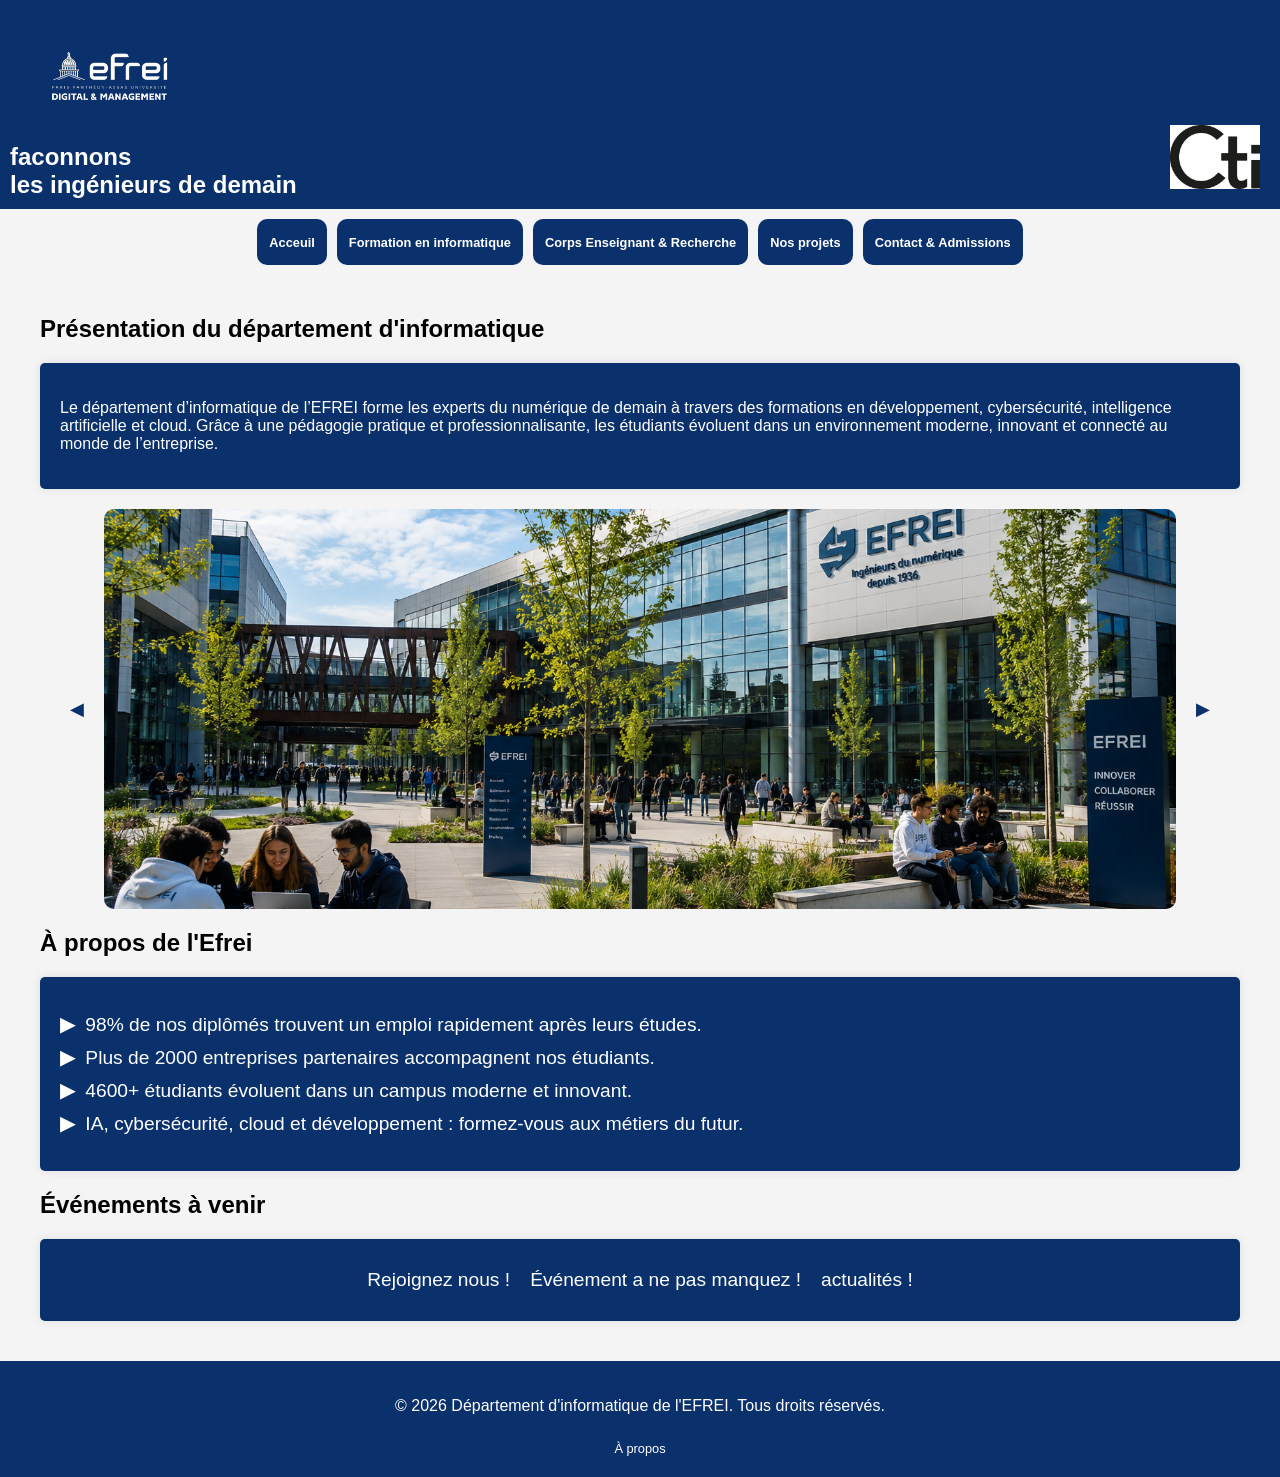
==== index.html @ edd246b7 "Rename html/index.html to index.html" ====
<!DOCTYPE html>
<html lang="fr">

<head>
    <meta charset="UTF-8">
    <meta name="viewport" content="width=device-width, initial-scale=1.0">
    <title>Département d'informatique de l'EFREI</title>
    <link rel="stylesheet" href="../css/style.css">
    <script src="../js/carousel.js"></script>

</head>

<body>


    <header>
        <img src="../img/logo_efrei.3.png" alt="">
        <h2>faconnons</h2>
        <h2>les ingénieurs de demain</h2>
        <img src="../img/cti-logo-black.jpg" alt="Logo CTI" class="cti-logo">
    </header>

    <div class="nav-container">
        <nav>
            <a href="./index.html">Acceuil</a>
            <a href="./formation.html">Formation en informatique</a>
            <a href="./enseignants.html">Corps Enseignant & Recherche</a>
            <a href="./projets.html">Nos projets</a>
            <a href="./contact.html">Contact & Admissions</a>
        </nav>
    </div>

    <div class="container">
        <h2>Présentation du département d'informatique</h2>

        <div class="presentation">
            <section>
                <p>Le département d’informatique de l’EFREI forme les experts du numérique de demain à travers des
                    formations en développement, cybersécurité, intelligence artificielle et cloud. Grâce à une
                    pédagogie pratique et professionnalisante, les étudiants évoluent dans un environnement moderne,
                    innovant et connecté au monde de l’entreprise.
                </p>
            </section>
        </div>

        <div class="carousel-container">

            <button id="prev">◀</button>

            <section class="carousel">
                <div class="carousel-inner" id="carousel-home">
                    <div class="carousel-item">
                        <img src="../img/4.png" alt="Campus EFREI">
                    </div>
                    <div class="carousel-item">
                        <img src="../img/2.png" alt="Laboratoire informatique">
                    </div>
                    <div class="carousel-item">
                        <img src="../img/3.png" alt="Projet étudiant">
                    </div>
                    <div class="carousel-item">
                        <img src="../img/1.png" alt="Conférence technologique">
                    </div>
                </div>
            </section>

            <button id="next">▶</button>

        </div>

        <div>
            <h2>À propos de l'Efrei</h2>
            <section class="info">
                <ul>
                    <li>98% de nos diplômés trouvent un emploi rapidement après leurs études.</li>
                    <li> Plus de 2000 entreprises partenaires accompagnent nos étudiants.</li>
                    <li> 4600+ étudiants évoluent dans un campus moderne et innovant.</li>
                    <li> IA, cybersécurité, cloud et développement : formez-vous aux métiers du futur.</li>
                </ul>

            </section>
        </div>

        <div>
            <h2>Événements à venir</h2>
            <section class="link">

                <a href="https://www.efrei.fr/popin-evenement-95308">Rejoignez nous !</a>
                <a href="https://www.efrei.fr/evenement/journee-immersion-paris/">Événement a ne pas manquez !</a>
                <a href="https://www.efrei.fr/recherche/?cpt=post">actualités !</a>
            </section>
        </div>

    </div>

    <footer>
        <p>&copy; 2026 Département d'informatique de l'EFREI. Tous droits réservés.</p>
        <a href="./apropos.html">À propos</a>
    </footer>


</body>

</html>
---- css/style.css ----
/*global*/

body {
    font-family: "Roboto", sans-serif;
    margin: 0;
    padding: 0;
    background-color: #f4f4f4;
}

header {
    background-color: #0A316C;
    color: white;
    text-align: center;
    padding: 10px;
    position: relative;
}

header img {
    width: 200px;
    height: auto;
    display: block;
}

.cti-logo {
    position: absolute;
    right: 20px;
    bottom: 20px;
    width: 90px;
    height: auto;
}

header h1 {
    font-family: "Poppins", sans-serif;
    margin: 0;
    font-size: clamp(24px, 2.5vw, 36px);
}

header h2 {
    margin: 0px;
    font-size: clamp(16px, 2vw, 24px);
    text-align: left;
}

a {
    color: inherit;
    text-decoration: none;
}

.nav-container nav{
    display: flex;
    justify-content: center;
    gap: 10px;
    margin: 10px;
}

.nav-container nav a {
    display: flex;
    align-items: center;
    justify-content: center;
    text-align: center;
    color: white;
    text-decoration: none;
    font-family: "Roboto", sans-serif;
    font-size: clamp(11px, 1vw, 15px);
    font-weight: 600;
    padding: 6px 12px;
    min-height: 34px;
    border-radius: 10px;
    background-color: #0A316C;
    transition: 0.3s;
}

.nav-container nav a:hover {
    background-color: #81ECEC;
}

footer {
    background-color: #0A316C;
    color: white;
    text-align: center;
    padding: 20px;
}

footer a {
    color: white;
    text-decoration: none;
    font-size: clamp(12px, 1vw, 16px);
    margin-top: 10px;
    display: inline-block;
}

footer a:hover {
    color: #81ECEC;
}

.container {
    max-width: 1200px;
    margin: 0 auto;
    padding: 20px;
}










/*acceuil*/

.presentation {
    background-color: #0A316C;
    color: white;
    padding: 20px;
    margin-bottom: 20px;
    border-radius: 5px;
    box-shadow: 0 0 10px rgba(0, 0, 0, 0.1);
    font-family: "Roboto", sans-serif;
}

.carousel-container {
    display: flex;
    align-items: center;
    justify-content: center;
    margin: 10px;
}

.carousel {
    width: 100%;
    overflow: hidden;
    border-radius: 10px;
}

.carousel-inner {
    display: flex;
    width: 100%;
    transition: transform 0.9s ease;
}

.carousel-item {
    min-width: 100%;
    box-sizing: border-box;
}

.carousel-item img {
    display: block;
    width: 100%;
    height: 400px;
    object-fit: cover;
}

.carousel-container button {
    background-color: #f4f4f4;
    color: #0A316C;
    border: none;
    padding: 10px;
    cursor: pointer;
    font-size: 18px;
    margin: 0 10px;
}

.carousel-container button:hover {
    color: #81ECEC;
}

.info {
    background-color: #0A316C;
    padding: 20px;
    margin-bottom: 20px;
    border-radius: 5px;
    box-shadow: 0 0 10px rgba(0, 0, 0, 0.1);
    color: white;
}

.info li {
    margin-bottom: 10px;
    font-size: clamp(14px, 1.5vw, 20px);
}

.info ul {
    list-style: none;
    padding-left: 0;
}

.info li::before {
    content: "▶  ";
    color: white;
    font-weight: bold;
    margin-right: 5px;
}

.link {
    display: flex;
    justify-content: center;
    background-color: #0A316C;
    padding: 20px;
    margin-bottom: 20px;
    border-radius: 5px;
    box-shadow: 0 0 10px rgba(0, 0, 0, 0.1);

}

.link a {
    color: white;
    text-decoration: none;
    font-size: clamp(14px, 1.5vw, 20px);
    padding: 10px;
}

.link a:hover{
    color: #81ECEC;
}








/* contat */
.map-container {
    width: 100%;
    margin-bottom: 50px;
}
.map {
    width: 100%;
    height: 450px;
    border: 0;
}

.coo {
    color: white;
    background-color: #0A316C;
    padding: 20px;
    margin-bottom: 20px;
    border-radius: 5px;
    box-shadow: 0 0 10px rgba(0, 0, 0, 0.1);
}

.contact{
    display: flex;
    flex-direction: column;
    align-items: center;
}

.form-container {
    background-color: #0A316C;
    padding: 20px;
    border-radius: 5px;
    box-shadow: 0 0 10px rgba(0, 0, 0, 0.1);
    color: white;
}

.form-container form {
    display: flex;
    flex-direction: column;
    gap: 15px;
    border-radius: 5px;
}

.form-container label {
    font-size: clamp(14px, 1.5vw, 20px);
}

.form-container input, .form-container textarea {
    padding: 10px;
    border: none;
    border-radius: 5px;
    font-size: clamp(14px, 1.5vw, 20px);
}

.form-container button {
    background-color: #0A316C;
    color: white;
    border: none;
    padding: 10px;
    cursor: pointer;
    font-size: clamp(14px, 1.5vw, 20px);
    border-radius: 5px;
}

.form-container button:hover {
    background-color: #81ECEC;
}

.carousel-item-form {
    width: 100%;
    min-width: 100%;
    flex-shrink: 0;
    box-sizing: border-box;
    background-color: #0A316C;
    color: white;
    padding: 30px;
    border-radius: 10px;
    font-size: 24px;
    font-weight: bold;
}

.procedure {
    background-color: #0A316C;
    color: white;
    padding: 20px;
    margin-bottom: 20px;
    border-radius: 5px;
    box-shadow: 0 0 10px rgba(0, 0, 0, 0.1);
}

.procedure ul {
    list-style: none;
    padding-left: 0;
}

.procedure ol {
    margin-bottom: 10px;
    font-size: clamp(14px, 1.5vw, 20px);
}

.procedure li {
    margin-bottom: 15px;
    font-size: clamp(14px, 1.5vw, 20px);
}










/* formation */
.formation-presentation {
    background-color: #0A316C;
    color: white;
    padding: 20px;
    margin-bottom: 20px;
    border-radius: 5px;
    box-shadow: 0 0 10px rgba(0, 0, 0, 0.1);
}

.formation-table {
    margin-bottom: 40px;
}

.formation-table table {
    width: 100%;
    border-collapse: collapse;
    background-color: white;
}

.formation-table th {
    background-color: #0A316C;
    color: white;
    padding: 15px;
    text-align: left;
    border: 1px solid #dcdcdc;
}

.formation-table td {
    padding: 15px;
    border-bottom: 1px solid #ddd;
    vertical-align: top;
    border: 1px solid #dcdcdc;
}

.formation-table tr:hover {
    background-color: #f5f5f5;
}

.table-responsive {
    width: 100%;
    overflow-x: auto;
}








/*enseignants*/

.teachers-grid {
    display: grid;
    grid-template-columns: repeat(auto-fit, minmax(250px, 1fr));
    gap: 20px;
}

.teacher-card {
    background-color: white;
    padding: 20px;
    border-radius: 10px;
    box-shadow: 0 0 10px rgba(0,0,0,0.1);
    position: relative;
    overflow: hidden;
    text-align: center;
}

.teacher-card img {
    width: 120px;
    height: 120px;
    border-radius: 50%;
    object-fit: cover;
    margin-bottom: 15px;
}

.teacher-role {
    color: #0A316C;
    font-weight: bold;
}

.teacher-popup {
    position: absolute;
    left: 0;
    bottom: -100%;
    width: 100%;
    background-color: rgba(10, 49, 108, 0.95);
    color: white;
    padding: 20px;
    box-sizing: border-box;
    transition: bottom 0.4s ease;

}

.teacher-card:hover .teacher-popup {
    bottom: 0;
}












/* pro*/

.project {
    color: #000000;
    font-weight: bold;
    margin-bottom: 10px;
}


.project-card {
    background-color: #0A316C;
    color: white;
    padding: 20px;
    margin-bottom: 20px;
    border-radius: 5px;
    box-shadow: 0 0 10px rgba(0, 0, 0, 0.1);
}

.project-role {
    color: #ffffff;
    font-weight: bold;
    margin-top: 10px;
}

.cyber-container {
    color: rgb(0, 0, 0);
    padding: 20px;
    margin-bottom: 20px;
    border-radius: 5px;
    display: flex;
    flex-direction: column;
    align-items: center;
}

.cyber-container form {
    display: flex;
    flex-direction: column;
    align-items: center;
}










/*chatbot*/

.chatbot-container {

    max-width: 800px;

    margin: 40px auto;

    background-color: #ffffff;

    padding: 25px;

    border-radius: 10px;

    color: white;

    box-shadow: 0 0 10px rgba(0,0,0,0.2);
}

.chatbot-container h1 {

    text-align: center;

    margin-bottom: 20px;
}

.chatbox {
    height: 400px;
    overflow-y: auto;
    background-color: white;
    border-radius: 10px;
    padding: 20px;
    margin-bottom: 20px;
}

.user-message {
    background-color: #000000;
    color: white;
    padding: 12px;
    border-radius: 10px;
    width: fit-content;
    max-width: 70%;
    margin-left: auto;
    margin-bottom: 15px;
}

.bot-message {
    background-color: #EAEAEA;
    color: black;
    padding: 12px;
    border-radius: 10px;
    width: fit-content;
    max-width: 70%;
    margin-bottom: 15px;
}

.chat-input {
    display: flex;
    gap: 10px;
}

.chat-input input {
    flex: 1;
    padding: 12px;
    border: none;
    border-radius: 5px;
    font-size: 16px;
}

.chat-input button {
    background-color: white;
    color: #000000;
    border: none;
    padding: 12px 20px;
    border-radius: 5px;
    cursor: pointer;
    font-weight: bold;
}





/* morpion*/

.morpion-container {
    max-width: 500px;
    margin: 40px auto;
    text-align: center;
    padding: 25px;
    border-radius: 10px;
}

.morpion-grid {
    display: grid;
    grid-template-columns: repeat(3, 100px);
    gap: 10px;
    justify-content: center;
    margin: 25px 0;
}

.cell {
    width: 100px;
    height: 100px;
    font-size: 40px;
    font-weight: bold;
    cursor: pointer;
}

#resetBtn {
    padding: 10px 20px;
    cursor: pointer;
}

/* apropos */

.apropos-container {
    background-color: #0A316C;
    color: white;
    padding: 20px;
    margin-bottom: 20px;
    border-radius: 5px;
    box-shadow: 0 0 10px rgba(0, 0, 0, 0.1);
}
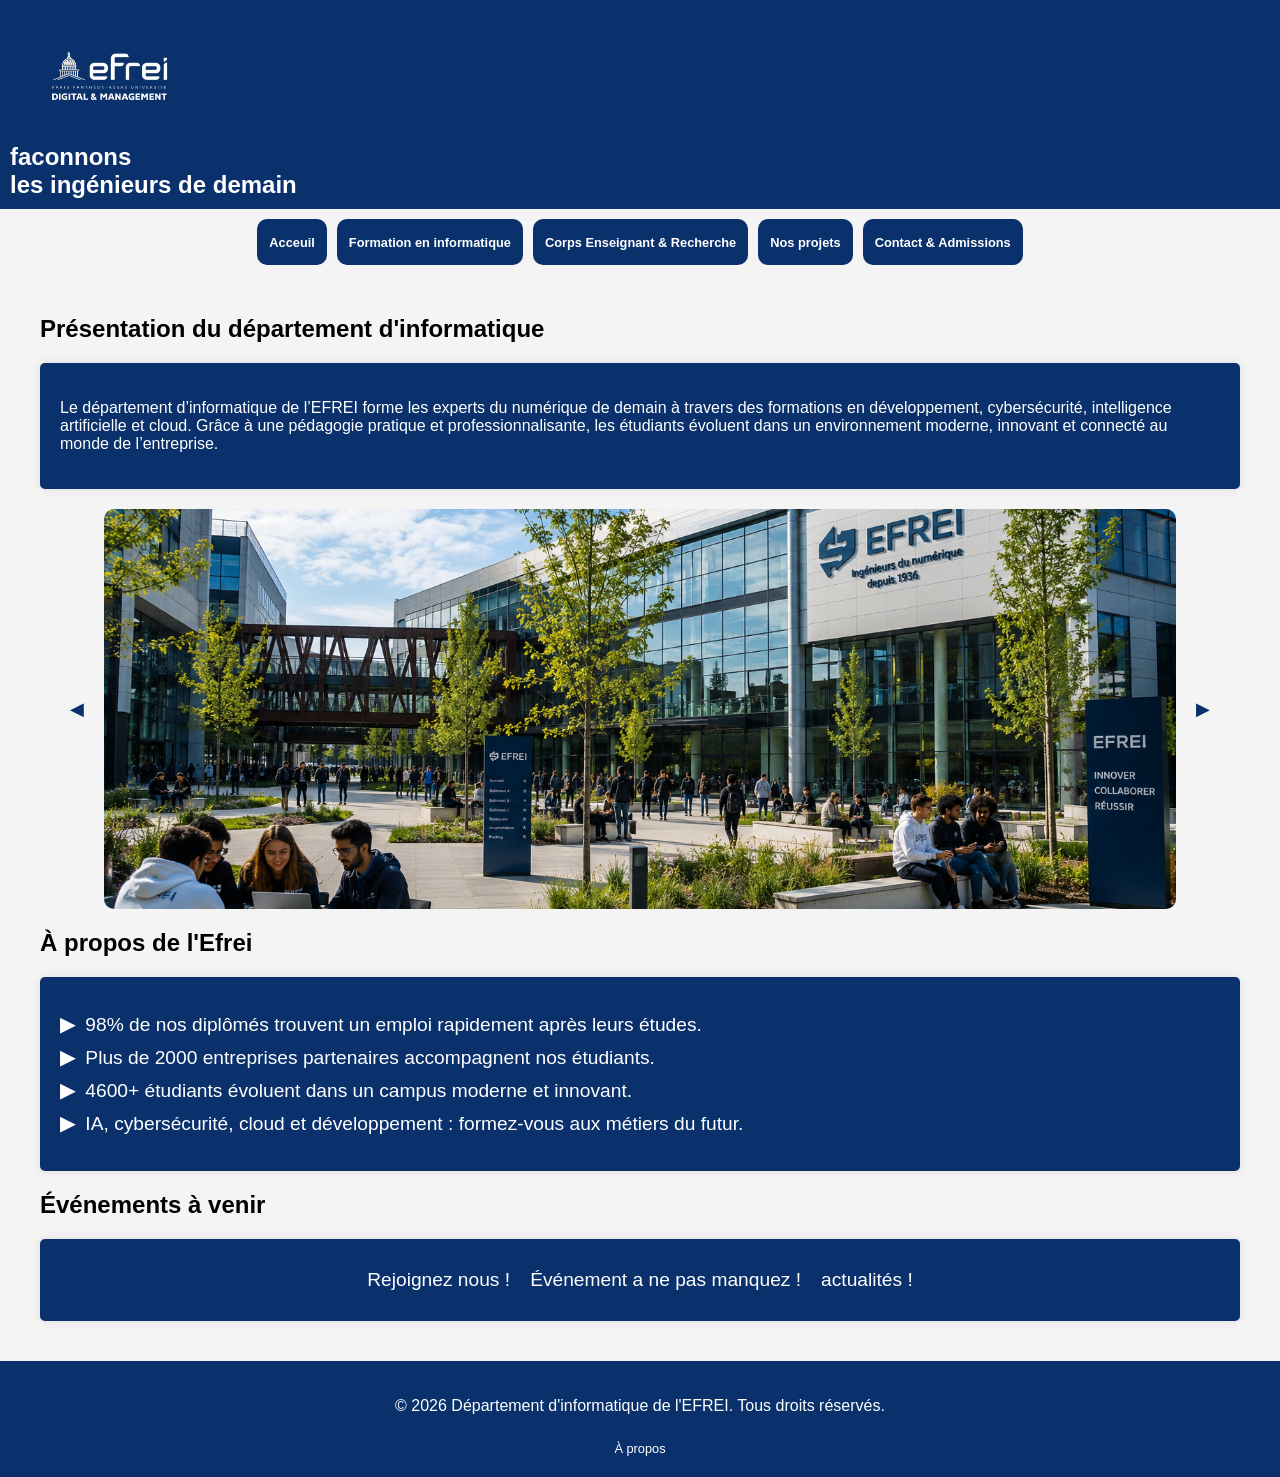
==== commit d8add9fa: "Fix HTML formatting issues in index.html" ====
--- a/index.html
+++ b/index.html
@@ -5,8 +5,8 @@
     <meta charset="UTF-8">
     <meta name="viewport" content="width=device-width, initial-scale=1.0">
     <title>Département d'informatique de l'EFREI</title>
-    <link rel="stylesheet" href="../css/style.css">
-    <script src="../js/carousel.js"></script>
+    <link rel="stylesheet" href="css/style.css">
+    <script src="js/carousel.js"></script>
 
 </head>
 
@@ -14,19 +14,18 @@
 
 
     <header>
-        <img src="../img/logo_efrei.3.png" alt="">
+        <img src="img/logo_efrei.3.png" alt="">
         <h2>faconnons</h2>
         <h2>les ingénieurs de demain</h2>
-        <img src="../img/cti-logo-black.jpg" alt="Logo CTI" class="cti-logo">
     </header>
 
     <div class="nav-container">
         <nav>
             <a href="./index.html">Acceuil</a>
-            <a href="./formation.html">Formation en informatique</a>
-            <a href="./enseignants.html">Corps Enseignant & Recherche</a>
-            <a href="./projets.html">Nos projets</a>
-            <a href="./contact.html">Contact & Admissions</a>
+            <a href="./html/formation.html">Formation en informatique</a>
+            <a href="./html/enseignants.html">Corps Enseignant & Recherche</a>
+            <a href="./html/projets.html">Nos projets</a>
+            <a href="./html/contact.html">Contact & Admissions</a>
         </nav>
     </div>
 
@@ -50,16 +49,16 @@
             <section class="carousel">
                 <div class="carousel-inner" id="carousel-home">
                     <div class="carousel-item">
-                        <img src="../img/4.png" alt="Campus EFREI">
+                        <img src="img/4.png" alt="Campus EFREI">
                     </div>
                     <div class="carousel-item">
-                        <img src="../img/2.png" alt="Laboratoire informatique">
+                        <img src="img/2.png" alt="Laboratoire informatique">
                     </div>
                     <div class="carousel-item">
-                        <img src="../img/3.png" alt="Projet étudiant">
+                        <img src="img/3.png" alt="Projet étudiant">
                     </div>
                     <div class="carousel-item">
-                        <img src="../img/1.png" alt="Conférence technologique">
+                        <img src="img/1.png" alt="Conférence technologique">
                     </div>
                 </div>
             </section>
